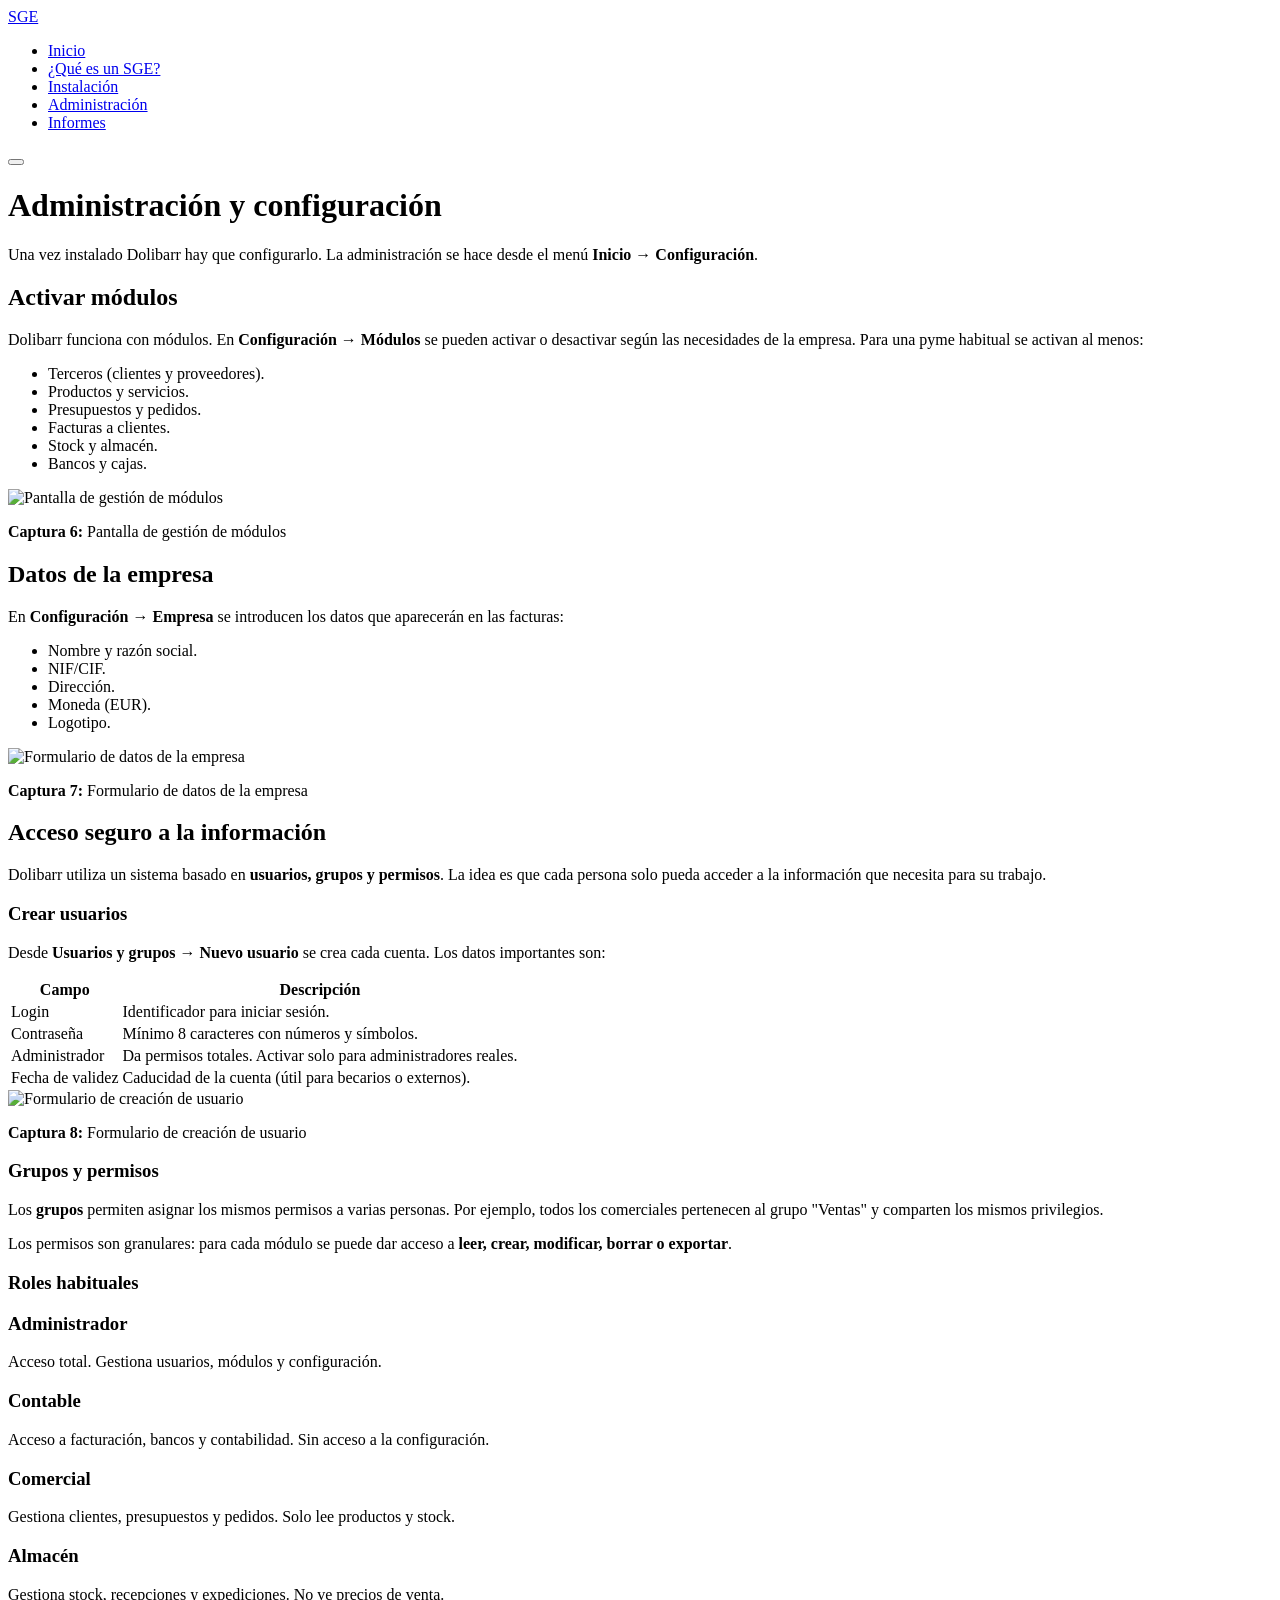
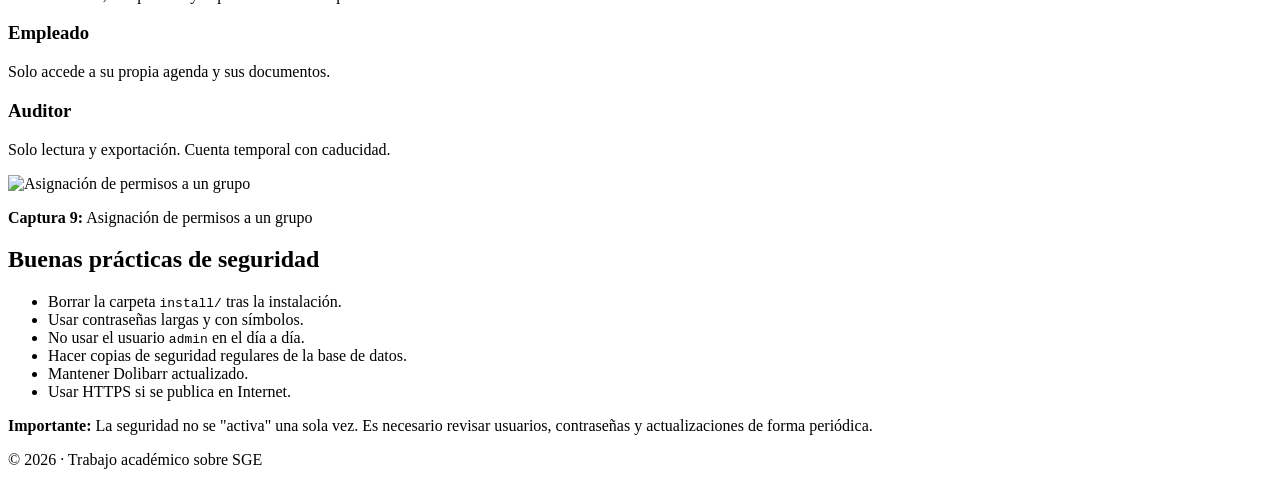
==== administracion.html @ 46104a9d "archivos html" ====
<!DOCTYPE html>
<html lang="es">
<head>
  <meta charset="utf-8">
  <meta name="viewport" content="width=device-width, initial-scale=1">
  <title>Administración y seguridad - Dolibarr</title>
  <link rel="stylesheet" href="css/styles.css">
</head>
<body>

  <header>
    <div class="contenedor nav">
      <a href="index.html" class="logo">SGE</a>
      <ul class="menu">
        <li><a href="index.html">Inicio</a></li>
        <li><a href="sge.html">¿Qué es un SGE?</a></li>
        <li><a href="instalacion.html">Instalación</a></li>
        <li><a href="administracion.html">Administración</a></li>
        <li><a href="informes.html">Informes</a></li>
      </ul>
      <button class="hamburguesa" aria-label="Abrir menú">
        <span></span>
        <span></span>
        <span></span>
      </button>
    </div>
  </header>

  <main>
    <div class="contenedor">

      <h1>Administración y configuración</h1>

      <p>Una vez instalado Dolibarr hay que configurarlo. La administración se hace desde el menú <strong>Inicio → Configuración</strong>.</p>

      <h2>Activar módulos</h2>

      <p>Dolibarr funciona con módulos. En <strong>Configuración → Módulos</strong> se pueden activar o desactivar según las necesidades de la empresa. Para una pyme habitual se activan al menos:</p>

      <ul>
        <li>Terceros (clientes y proveedores).</li>
        <li>Productos y servicios.</li>
        <li>Presupuestos y pedidos.</li>
        <li>Facturas a clientes.</li>
        <li>Stock y almacén.</li>
        <li>Bancos y cajas.</li>
      </ul>

      <div class="captura">
        <img src="img/captura6.png" alt="Pantalla de gestión de módulos">
        <p class="captura-texto"><strong>Captura 6:</strong> Pantalla de gestión de módulos</p>
      </div>

      <h2>Datos de la empresa</h2>

      <p>En <strong>Configuración → Empresa</strong> se introducen los datos que aparecerán en las facturas:</p>
      <ul>
        <li>Nombre y razón social.</li>
        <li>NIF/CIF.</li>
        <li>Dirección.</li>
        <li>Moneda (EUR).</li>
        <li>Logotipo.</li>
      </ul>

      <div class="captura">
        <img src="img/captura7.png" alt="Formulario de datos de la empresa">
        <p class="captura-texto"><strong>Captura 7:</strong> Formulario de datos de la empresa</p>
      </div>

      <h2 id="seguridad">Acceso seguro a la información</h2>

      <p>Dolibarr utiliza un sistema basado en <strong>usuarios, grupos y permisos</strong>. La idea es que cada persona solo pueda acceder a la información que necesita para su trabajo.</p>

      <h3>Crear usuarios</h3>
      <p>Desde <strong>Usuarios y grupos → Nuevo usuario</strong> se crea cada cuenta. Los datos importantes son:</p>

      <table>
        <tr>
          <th>Campo</th>
          <th>Descripción</th>
        </tr>
        <tr>
          <td>Login</td>
          <td>Identificador para iniciar sesión.</td>
        </tr>
        <tr>
          <td>Contraseña</td>
          <td>Mínimo 8 caracteres con números y símbolos.</td>
        </tr>
        <tr>
          <td>Administrador</td>
          <td>Da permisos totales. Activar solo para administradores reales.</td>
        </tr>
        <tr>
          <td>Fecha de validez</td>
          <td>Caducidad de la cuenta (útil para becarios o externos).</td>
        </tr>
      </table>

      <div class="captura">
        <img src="img/captura8.png" alt="Formulario de creación de usuario">
        <p class="captura-texto"><strong>Captura 8:</strong> Formulario de creación de usuario</p>
      </div>

      <h3>Grupos y permisos</h3>
      <p>Los <strong>grupos</strong> permiten asignar los mismos permisos a varias personas. Por ejemplo, todos los comerciales pertenecen al grupo "Ventas" y comparten los mismos privilegios.</p>

      <p>Los permisos son granulares: para cada módulo se puede dar acceso a <strong>leer, crear, modificar, borrar o exportar</strong>.</p>

      <h3>Roles habituales</h3>

      <div class="tarjetas">

        <div class="tarjeta">
          <h3>Administrador</h3>
          <p>Acceso total. Gestiona usuarios, módulos y configuración.</p>
        </div>

        <div class="tarjeta">
          <h3>Contable</h3>
          <p>Acceso a facturación, bancos y contabilidad. Sin acceso a la configuración.</p>
        </div>

        <div class="tarjeta">
          <h3>Comercial</h3>
          <p>Gestiona clientes, presupuestos y pedidos. Solo lee productos y stock.</p>
        </div>

        <div class="tarjeta">
          <h3>Almacén</h3>
          <p>Gestiona stock, recepciones y expediciones. No ve precios de venta.</p>
        </div>

        <div class="tarjeta">
          <h3>Empleado</h3>
          <p>Solo accede a su propia agenda y sus documentos.</p>
        </div>

        <div class="tarjeta">
          <h3>Auditor</h3>
          <p>Solo lectura y exportación. Cuenta temporal con caducidad.</p>
        </div>

      </div>

      <div class="captura">
        <img src="img/captura9.png" alt="Asignación de permisos a un grupo">
        <p class="captura-texto"><strong>Captura 9:</strong> Asignación de permisos a un grupo</p>
      </div>

      <h2>Buenas prácticas de seguridad</h2>
      <ul>
        <li>Borrar la carpeta <code>install/</code> tras la instalación.</li>
        <li>Usar contraseñas largas y con símbolos.</li>
        <li>No usar el usuario <code>admin</code> en el día a día.</li>
        <li>Hacer copias de seguridad regulares de la base de datos.</li>
        <li>Mantener Dolibarr actualizado.</li>
        <li>Usar HTTPS si se publica en Internet.</li>
      </ul>

      <div class="aviso">
        <p><strong>Importante:</strong> La seguridad no se "activa" una sola vez. Es necesario revisar usuarios, contraseñas y actualizaciones de forma periódica.</p>
      </div>

    </div>
  </main>

  <footer>
    <div class="contenedor">
      <p>© <span id="anio">2026</span> · Trabajo académico sobre SGE</p>
    </div>
  </footer>

  <script src="js/script.js"></script>
</body>
</html>
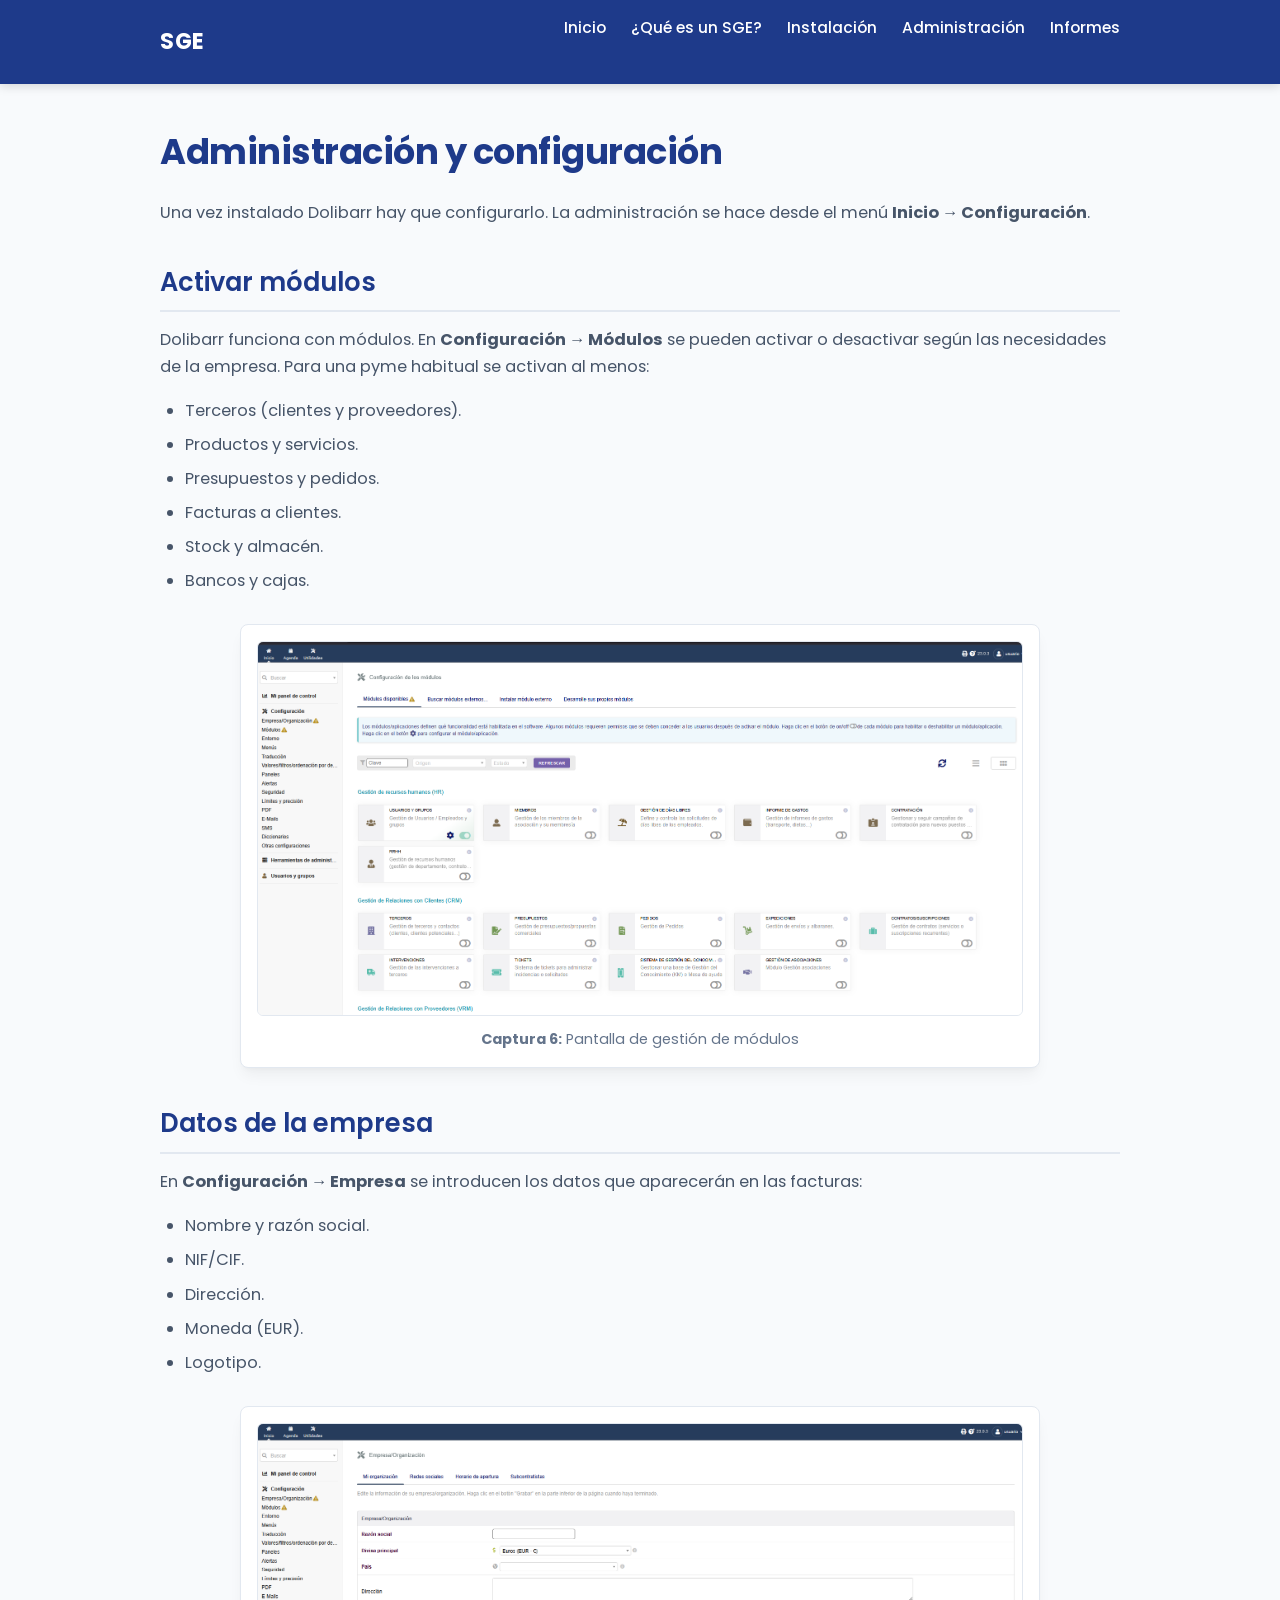
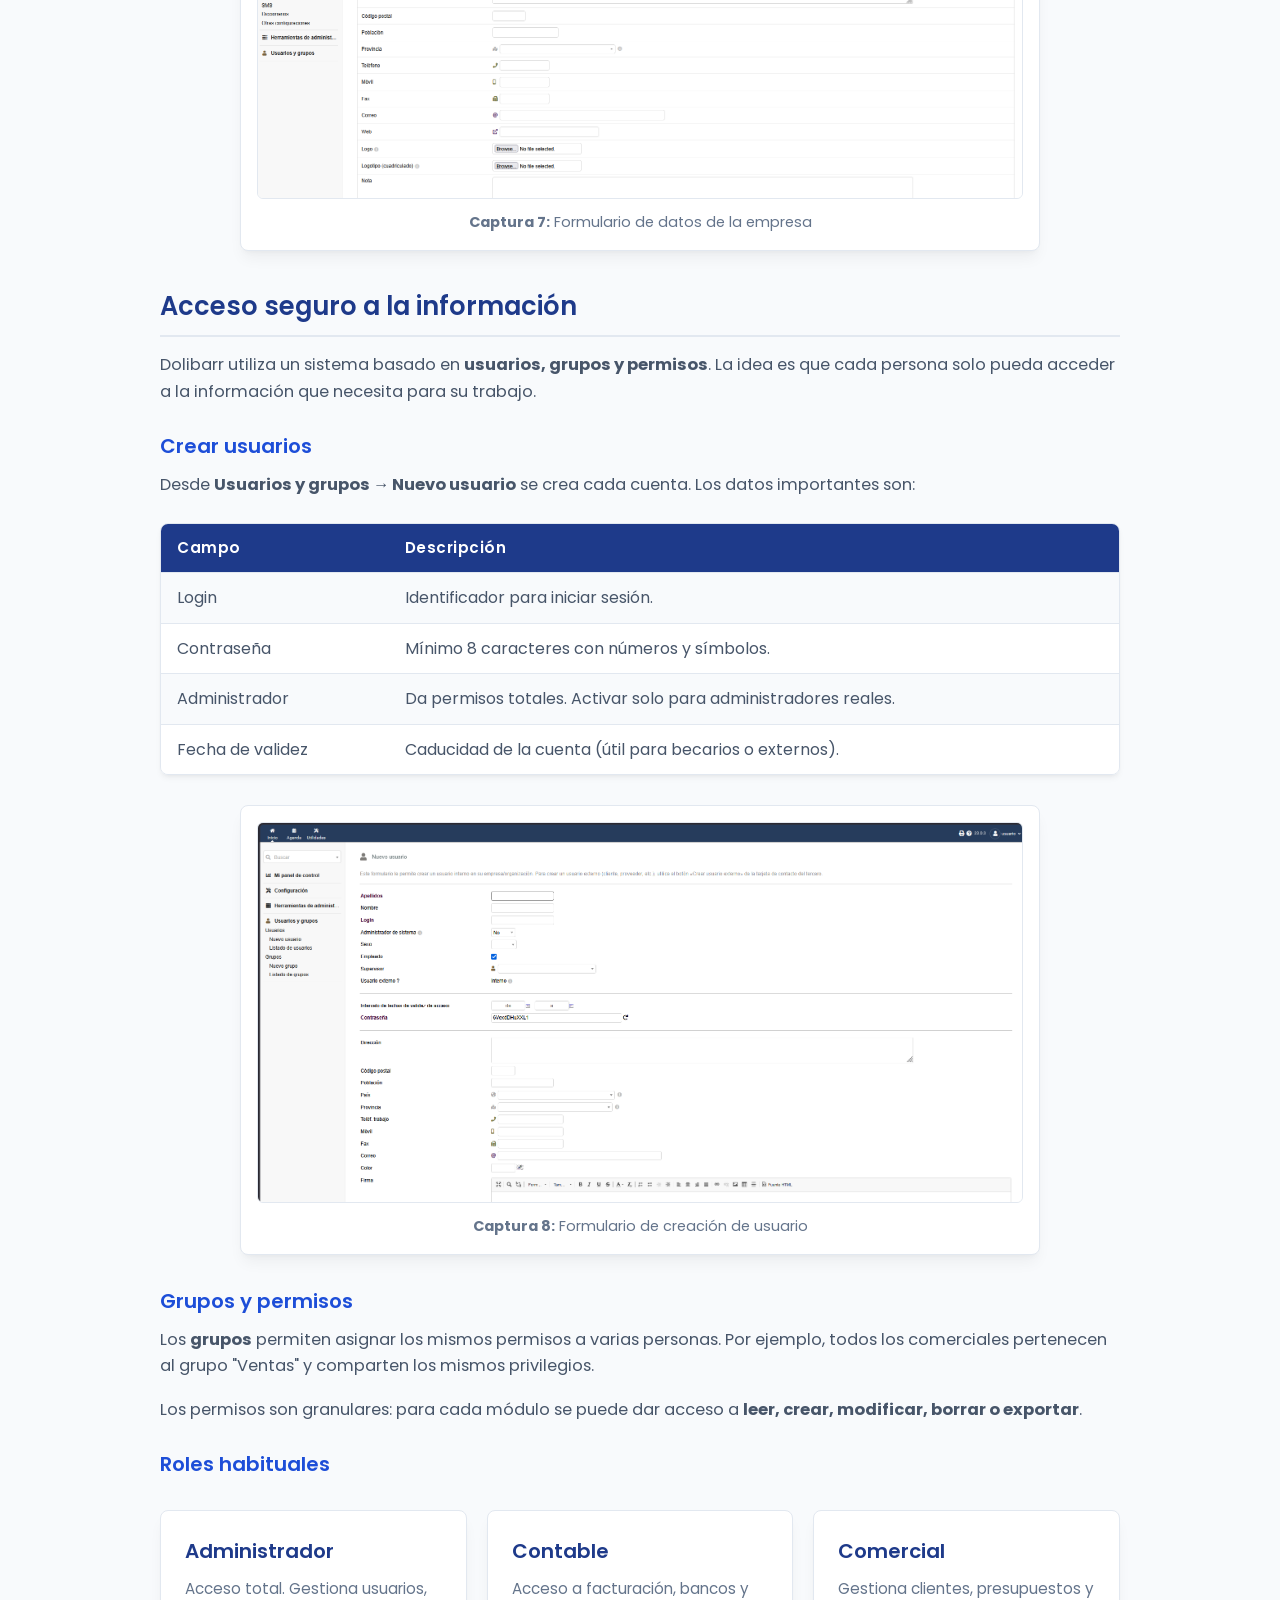
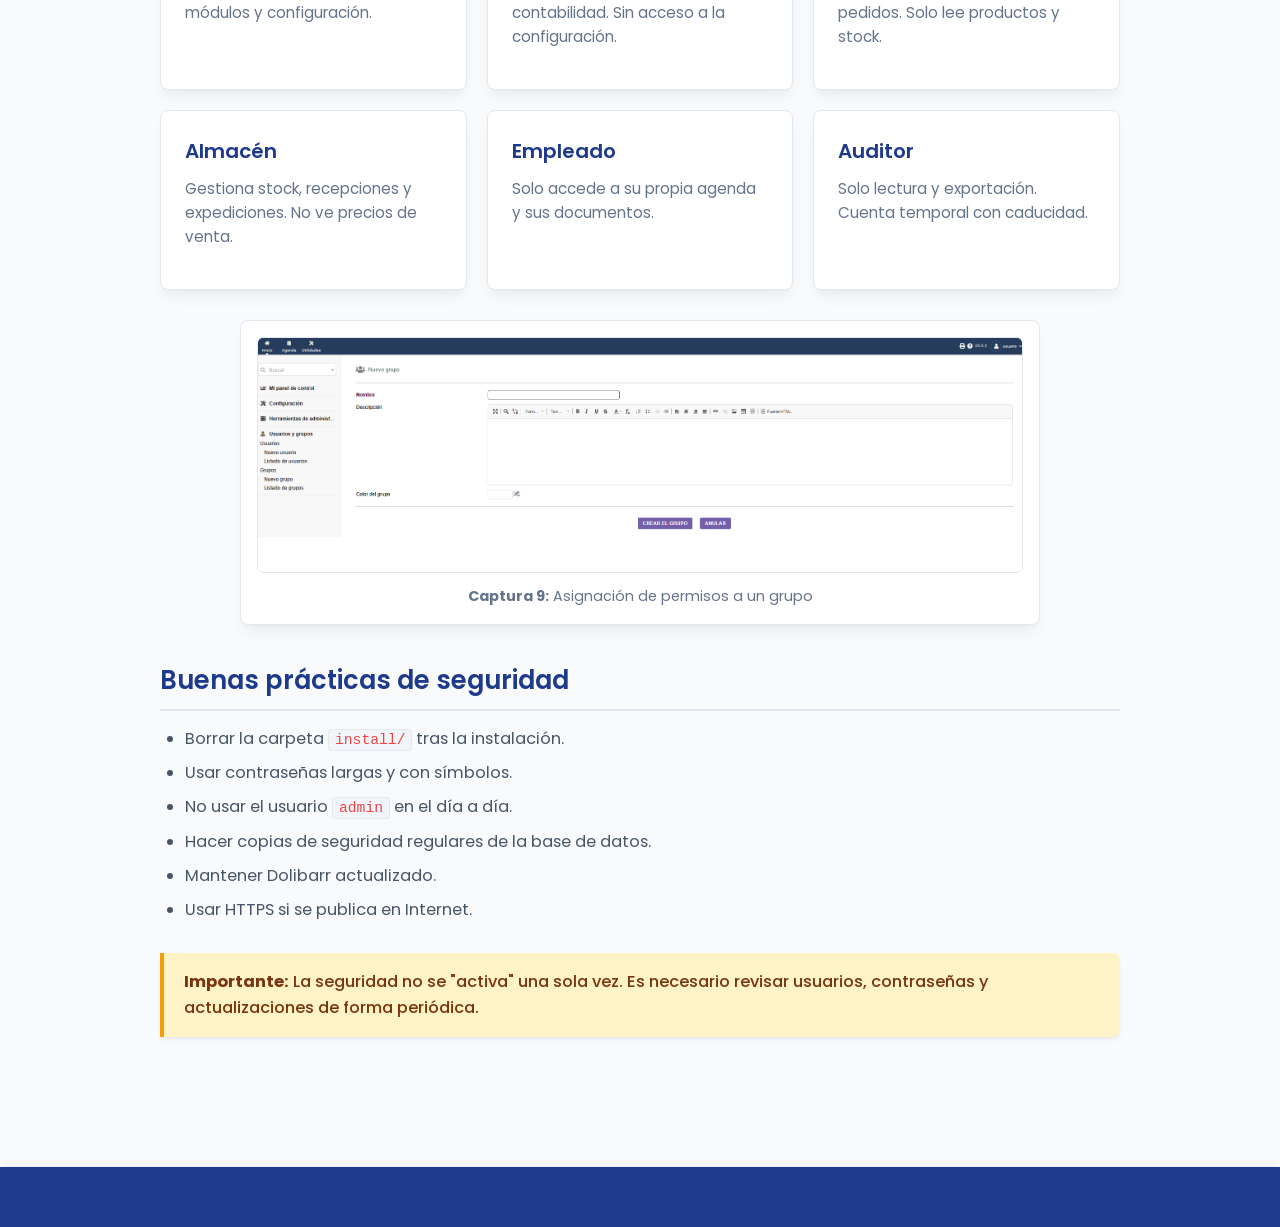
==== commit c0e2ab3b: "actualizacion archivos 2" ====
--- a/administracion.html
+++ b/administracion.html
@@ -166,9 +166,6 @@
   </main>
 
   <footer>
-    <div class="contenedor">
-      <p>© <span id="anio">2026</span> · Trabajo académico sobre SGE</p>
-    </div>
   </footer>
 
   <script src="js/script.js"></script>
--- a/css/styles.css
+++ b/css/styles.css
@@ -0,0 +1,522 @@
+/* ===== Importación de Tipografía Moderna (Google Fonts) ===== */
+@import url('https://fonts.googleapis.com/css2?family=Poppins:wght@300;400;500;600;700&display=swap');
+
+/* ===== Variables de Diseño (Colores y Transiciones) ===== */
+:root {
+  --color-primario: #3b82f6;       /* Azul moderno suave */
+  --color-primario-oscuro: #1d4ed8;/* Azul oscuro para hovers */
+  --color-secundario: #1e3a8a;     /* Azul marino profundo para títulos principales */
+  --color-texto: #334155;          /* Gris pizarra oscuro (más suave que el negro puro) */
+  --color-fondo: #f8fafc;          /* Gris azulado ultra claro para el fondo */
+  --color-tarjeta-bg: #ffffff;     /* Blanco puro para las tarjetas */
+  --color-borde: #e2e8f0;          /* Gris claro para bordes limpios */
+  --color-destacado: #f59e0b;      /* Color ámbar para enlaces del menú y avisos */
+  --color-destacado-fondo: #fef3c7;/* Fondo ámbar claro para avisos */
+  --color-codigo-bg: #0f172a;     /* Fondo azul oscuro-negro para código */
+  --color-codigo-texto: #f8fafc;  /* Texto claro para código */
+  
+  --transicion-suave: all 0.3s cubic-bezier(0.4, 0, 0.2, 1);
+  --sombra-suave: 0 4px 6px -1px rgba(0, 0, 0, 0.05), 0 2px 4px -2px rgba(0, 0, 0, 0.05);
+  --sombra-tarjeta: 0 10px 15px -3px rgba(0, 0, 0, 0.05), 0 4px 6px -4px rgba(0, 0, 0, 0.05);
+  --sombra-hover: 0 20px 25px -5px rgba(0, 0, 0, 0.08), 0 8px 10px -6px rgba(0, 0, 0, 0.08);
+}
+
+/* ===== Reset básico ===== */
+* {
+  margin: 0;
+  padding: 0;
+  box-sizing: border-box;
+}
+
+body {
+  font-family: 'Poppins', sans-serif;
+  line-height: 1.6;
+  color: var(--color-texto);
+  background-color: var(--color-fondo);
+  -webkit-font-smoothing: antialiased;
+}
+
+a {
+  color: var(--color-primario);
+  text-decoration: none;
+  transition: var(--transicion-suave);
+}
+
+a:hover {
+  color: var(--color-primario-oscuro);
+  text-decoration: underline;
+}
+
+img {
+  max-width: 100%;
+  height: auto;
+  display: block;
+}
+
+/* ===== Contenedor ===== */
+.contenedor {
+  max-width: 1000px;
+  margin: 0 auto;
+  padding: 0 20px;
+}
+
+/* ===== Cabecera y menú ===== */
+header {
+  background-color: var(--color-secundario);
+  color: white;
+  padding: 15px 0;
+  position: sticky;
+  top: 0;
+  z-index: 100;
+  box-shadow: 0 2px 10px rgba(0, 0, 0, 0.15);
+}
+
+.nav {
+  display: flex;
+  justify-content: space-between;
+  align-items: center;
+}
+
+.logo {
+  color: white;
+  font-size: 1.4em;
+  font-weight: 700;
+  letter-spacing: 0.5px;
+}
+
+.logo:hover {
+  text-decoration: none;
+  opacity: 0.9;
+}
+
+.menu {
+  list-style: none;
+  display: flex;
+  gap: 25px;
+}
+
+.menu a {
+  color: white;
+  font-weight: 500;
+  font-size: 0.95em;
+  padding: 5px 0;
+  position: relative;
+}
+
+.menu a:hover {
+  color: var(--color-destacado);
+  text-decoration: none;
+}
+
+/* Línea animada bajo los enlaces del menú - truco típico de estudiante avanzado */
+.menu a::after {
+  content: '';
+  position: absolute;
+  bottom: 0;
+  left: 0;
+  width: 0;
+  height: 2px;
+  background-color: var(--color-destacado);
+  transition: var(--transicion-suave);
+}
+
+.menu a:hover::after {
+  width: 100%;
+}
+
+/* Botón hamburguesa */
+.hamburguesa {
+  display: none;
+  background: none;
+  border: none;
+  cursor: pointer;
+  padding: 5px;
+}
+
+.hamburguesa span {
+  display: block;
+  width: 25px;
+  height: 3px;
+  background-color: white;
+  margin: 5px 0;
+  transition: var(--transicion-suave);
+  border-radius: 2px;
+}
+
+/* ===== Títulos ===== */
+h1 {
+  font-size: 2.2em;
+  font-weight: 700;
+  margin-bottom: 20px;
+  color: var(--color-secundario);
+  letter-spacing: -0.5px;
+}
+
+h2 {
+  font-size: 1.6em;
+  font-weight: 600;
+  margin-top: 35px;
+  margin-bottom: 15px;
+  color: var(--color-secundario);
+  border-bottom: 2px solid var(--color-borde);
+  padding-bottom: 8px;
+}
+
+h3 {
+  font-size: 1.25em;
+  font-weight: 600;
+  margin-top: 25px;
+  margin-bottom: 10px;
+  color: var(--color-primario-oscuro);
+}
+
+p {
+  margin-bottom: 18px;
+  font-size: 1.02em;
+  color: #475569; /* Gris suave para mejor lectura */
+}
+
+ul, ol {
+  margin-left: 25px;
+  margin-bottom: 20px;
+  color: #475569;
+}
+
+li {
+  margin-bottom: 8px;
+  font-size: 1.02em;
+}
+
+/* ===== Hero (página principal) ===== */
+.hero {
+  background: linear-gradient(135deg, #eff6ff 0%, #dbeafe 100%);
+  padding: 65px 0;
+  text-align: center;
+  border-bottom: 1px solid var(--color-borde);
+}
+
+.hero h1 {
+  font-size: 2.8em;
+  margin-bottom: 15px;
+}
+
+.hero p {
+  font-size: 1.15em;
+  max-width: 750px;
+  margin: 0 auto 25px;
+  color: #334155;
+}
+
+/* ===== Botones ===== */
+.boton {
+  display: inline-block;
+  background-color: var(--color-primario);
+  color: white;
+  padding: 12px 24px;
+  border-radius: 6px;
+  font-weight: 500;
+  margin: 8px;
+  box-shadow: 0 4px 6px -1px rgba(59, 130, 246, 0.2);
+  transition: var(--transicion-suave);
+}
+
+.boton:hover {
+  background-color: var(--color-primario-oscuro);
+  color: white;
+  text-decoration: none;
+  transform: translateY(-2px);
+  box-shadow: 0 6px 12px -2px rgba(59, 130, 246, 0.3);
+}
+
+/* ===== Contenido principal ===== */
+main {
+  padding: 40px 0;
+}
+
+main p, main li {
+  font-size: 1.02em;
+}
+
+/* ===== Tarjetas ===== */
+.tarjetas {
+  display: grid;
+  grid-template-columns: repeat(3, 1fr);
+  gap: 20px;
+  margin: 30px 0;
+}
+
+.tarjeta {
+  background-color: var(--color-tarjeta-bg);
+  border: 1px solid var(--color-borde);
+  border-radius: 8px;
+  padding: 24px;
+  box-shadow: var(--sombra-tarjeta);
+  transition: var(--transicion-suave);
+}
+
+.tarjeta:hover {
+  transform: translateY(-5px);
+  box-shadow: var(--sombra-hover);
+  border-color: var(--color-primario);
+}
+
+.tarjeta h3 {
+  margin-top: 0;
+  color: var(--color-secundario);
+}
+
+.tarjeta p {
+  font-size: 0.95em;
+  color: #64748b;
+  margin-bottom: 15px;
+}
+
+.tarjeta a {
+  font-weight: 600;
+  display: inline-block;
+  margin-top: auto;
+}
+
+/* ===== Imágenes / Capturas de pantalla reales ===== */
+.captura {
+  margin: 30px auto;
+  padding: 16px;
+  background-color: var(--color-tarjeta-bg);
+  border: 1px solid var(--color-borde);
+  border-radius: 8px;
+  box-shadow: var(--sombra-tarjeta);
+  max-width: 800px;
+  text-align: center;
+}
+
+.captura img {
+  border-radius: 6px;
+  border: 1px solid var(--color-borde);
+  margin: 0 auto 12px;
+  max-height: 480px; /* Limitar altura máxima para que no ocupe toda la pantalla */
+  object-fit: contain;
+  transition: var(--transicion-suave);
+}
+
+.captura img:hover {
+  transform: scale(1.01); /* Pequeño zoom al pasar el ratón */
+}
+
+.captura-texto {
+  font-size: 0.9em;
+  color: #64748b;
+  margin-top: 10px;
+  margin-bottom: 0;
+}
+
+/* ===== Tablas ===== */
+table {
+  width: 100%;
+  border-collapse: separate;
+  border-spacing: 0;
+  margin: 25px 0;
+  border-radius: 8px;
+  overflow: hidden;
+  border: 1px solid var(--color-borde);
+  box-shadow: var(--sombra-suave);
+}
+
+th, td {
+  padding: 12px 16px;
+  text-align: left;
+}
+
+th {
+  background-color: var(--color-secundario);
+  color: white;
+  font-weight: 600;
+  font-size: 0.95em;
+  letter-spacing: 0.5px;
+}
+
+td {
+  border-top: 1px solid var(--color-borde);
+  background-color: var(--color-tarjeta-bg);
+  color: #475569;
+}
+
+tr:hover td {
+  background-color: #f1f5f9; /* Sutil efecto hover en filas de tabla */
+}
+
+tr:nth-child(even) td {
+  background-color: #f8fafc;
+}
+
+tr:nth-child(even):hover td {
+  background-color: #f1f5f9;
+}
+
+/* ===== Bloques de código ===== */
+code {
+  background-color: #f1f5f9;
+  color: #ef4444; /* Rojo para resaltar códigos pequeños en línea */
+  padding: 2px 6px;
+  border-radius: 4px;
+  font-family: Consolas, 'Courier New', monospace;
+  font-size: 0.9em;
+  font-weight: 500;
+  border: 1px solid rgba(0,0,0,0.05);
+}
+
+pre {
+  background-color: var(--color-codigo-bg);
+  color: var(--color-codigo-texto);
+  padding: 18px;
+  border-radius: 8px;
+  overflow-x: auto;
+  margin: 20px 0;
+  box-shadow: var(--sombra-suave);
+  border-left: 4px solid var(--color-primario);
+}
+
+pre code {
+  background: none;
+  color: inherit;
+  padding: 0;
+  font-size: 0.92em;
+  border: none;
+}
+
+/* ===== Avisos ===== */
+.aviso {
+  background-color: var(--color-destacado-fondo);
+  border-left: 4px solid var(--color-destacado);
+  padding: 16px 20px;
+  margin: 30px 0;
+  border-radius: 0 8px 8px 0;
+  box-shadow: var(--sombra-suave);
+}
+
+.aviso p {
+  margin-bottom: 0;
+  color: #78350f; /* Color marrón oscuro para combinar con el fondo ámbar */
+  font-weight: 500;
+}
+
+/* ===== Footer ===== */
+footer {
+  background-color: var(--color-secundario);
+  color: white;
+  padding: 30px 0;
+  text-align: center;
+  margin-top: 60px;
+  box-shadow: 0 -2px 10px rgba(0,0,0,0.05);
+}
+
+footer p {
+  color: #cbd5e1;
+  font-size: 0.92em;
+  margin-bottom: 10px;
+}
+
+footer p:last-child {
+  margin-bottom: 0;
+}
+
+footer a {
+  color: var(--color-destacado);
+  font-weight: 500;
+}
+
+footer a:hover {
+  color: white;
+  text-decoration: underline;
+}
+
+/* ===== Animación simple al cargar ===== */
+@keyframes aparecer {
+  from {
+    opacity: 0;
+    transform: translateY(12px);
+  }
+  to {
+    opacity: 1;
+    transform: translateY(0);
+  }
+}
+
+main, .hero {
+  animation: aparecer 0.5s ease-out;
+}
+
+/* ===== Media Query para móvil ===== */
+@media (max-width: 768px) {
+  h1 {
+    font-size: 1.8em;
+  }
+
+  h2 {
+    font-size: 1.4em;
+    margin-top: 25px;
+  }
+
+  .hero {
+    padding: 45px 0;
+  }
+
+  .hero h1 {
+    font-size: 2.1em;
+  }
+
+  .hero p {
+    font-size: 1.05em;
+  }
+
+  /* Menú móvil */
+  .menu {
+    display: none;
+    position: absolute;
+    top: 100%;
+    left: 0;
+    right: 0;
+    background-color: var(--color-secundario);
+    flex-direction: column;
+    gap: 0;
+    padding: 10px 0;
+    box-shadow: 0 10px 15px rgba(0,0,0,0.15);
+  }
+
+  .menu.activo {
+    display: flex;
+  }
+
+  .menu li {
+    margin: 0;
+    text-align: center;
+    padding: 12px;
+    border-top: 1px solid rgba(255,255,255,0.1);
+  }
+
+  .menu a::after {
+    display: none; /* Desactivar línea animada en móvil */
+  }
+
+  .hamburguesa {
+    display: block;
+  }
+
+  /* Hamburguesa convertida en X cuando está abierta */
+  .hamburguesa.activo span:nth-child(1) {
+    transform: translateY(8px) rotate(45deg);
+  }
+
+  .hamburguesa.activo span:nth-child(2) {
+    opacity: 0;
+  }
+
+  .hamburguesa.activo span:nth-child(3) {
+    transform: translateY(-8px) rotate(-45deg);
+  }
+
+  /* Tarjetas en una columna */
+  .tarjetas {
+    grid-template-columns: 1fr;
+    gap: 15px;
+  }
+}
